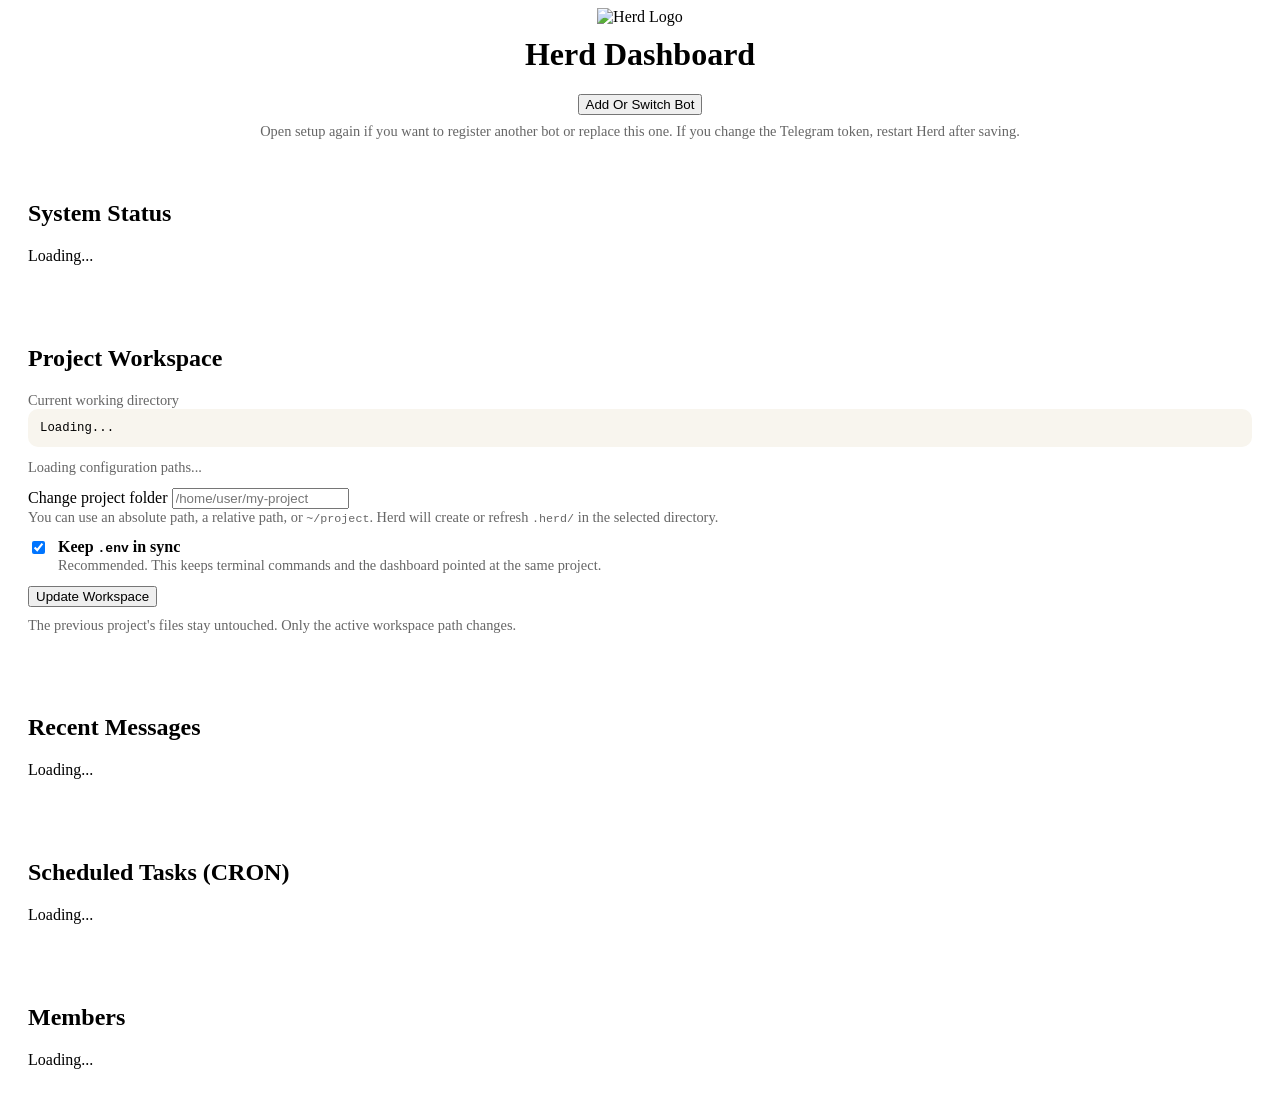
==== herd/ui/dashboard.html @ 0d178f36 "Initial commit" ====
<!DOCTYPE html>
<html lang="en">
<head>
    <meta charset="UTF-8">
    <meta name="viewport" content="width=device-width, initial-scale=1.0">
    <title>Herd Dashboard</title>
    <link rel="stylesheet" href="/herd.css">
    <style>
        .panel { background: white; padding: 20px; border-radius: var(--herd-radius); margin-bottom: 20px; border: 1px solid var(--herd-border); }
        .status-badge { display: inline-block; padding: 4px 8px; border-radius: 4px; font-size: 0.8em; font-weight: bold; }
        .status-badge.online { background: #EAF3DE; color: var(--herd-green); }
        .status-badge.offline { background: #FCEBEB; color: #A32D2D; }
        .message { margin-bottom: 10px; padding-bottom: 10px; border-bottom: 1px solid #EEE; font-size: 0.9em; }
        .message:last-child { border-bottom: none; margin-bottom: 0; padding-bottom: 0; }
        .ts { color: #888; font-size: 0.8em; }
        .sender { font-weight: bold; }
        .helper { color: #666; font-size: 0.9em; }
        .inline-note { margin-top: 10px; font-size: 0.9em; }
        .flash { margin-top: 10px; padding: 10px 12px; border-radius: 8px; font-size: 0.9em; }
        .flash.success { background: #EAF3DE; color: #47612C; border: 1px solid #CDE2B7; }
        .flash.error { background: #FCEBEB; color: #A32D2D; border: 1px solid #F1CACA; }
        .workspace-grid { display: grid; grid-template-columns: 1fr; gap: 12px; }
        .workspace-path { padding: 12px; background: #F8F5EE; border: 1px solid var(--herd-border); border-radius: 10px; word-break: break-word; font-family: monospace; font-size: 0.95em; }
        .workspace-meta { font-size: 0.9em; color: #666; }
        .top-actions { display: flex; justify-content: center; margin-top: 14px; }
        .top-actions a { text-decoration: none; }
    </style>
</head>
<body>
    <div style="text-align: center; margin-bottom: 20px;">
        <img src="/logo.png" alt="Herd Logo" class="logo">
        <h1 style="margin-top: 10px;">Herd Dashboard</h1>
        <div class="top-actions">
            <a href="/setup"><button type="button">Add Or Switch Bot</button></a>
        </div>
        <div class="helper" style="text-align:center; margin-top: 8px;">
            Open setup again if you want to register another bot or replace this one. If you change the Telegram token, restart Herd after saving.
        </div>
    </div>
    
    <div class="panel">
        <h2>System Status</h2>
        <div id="status-content">Loading...</div>
    </div>

    <div class="panel">
        <h2>Project Workspace</h2>
        <div class="workspace-grid">
            <div>
                <div class="helper">Current working directory</div>
                <div id="scope-current" class="workspace-path">Loading...</div>
            </div>
            <div class="workspace-meta" id="scope-meta">Loading configuration paths...</div>
            <div>
                <label for="scope-input">Change project folder</label>
                <input id="scope-input" type="text" placeholder="/home/user/my-project" autocomplete="off">
                <div class="helper">You can use an absolute path, a relative path, or <code>~/project</code>. Herd will create or refresh <code>.herd/</code> in the selected directory.</div>
            </div>
            <label style="display:flex; gap:10px; align-items:flex-start;">
                <input type="checkbox" id="scope-sync-env" checked style="margin-top: 3px;">
                <span>
                    <strong>Keep <code>.env</code> in sync</strong><br>
                    <span class="helper">Recommended. This keeps terminal commands and the dashboard pointed at the same project.</span>
                </span>
            </label>
            <div>
                <button id="scope-save-btn" type="button">Update Workspace</button>
                <div class="inline-note helper">The previous project's files stay untouched. Only the active workspace path changes.</div>
                <div id="scope-feedback"></div>
            </div>
        </div>
    </div>
    
    <div class="panel">
        <h2>Recent Messages</h2>
        <div id="messages-content">Loading...</div>
    </div>
    
    <div class="panel">
        <h2>Scheduled Tasks (CRON)</h2>
        <div id="cron-content">Loading...</div>
    </div>

    <div class="panel">
        <h2>Members</h2>
        <div id="members-content">Loading...</div>
    </div>

    <script>
        function escapeHtml(unsafe) {
            return (unsafe || '').toString()
                .replace(/&/g, "&amp;").replace(/</g, "&lt;").replace(/>/g, "&gt;")
                .replace(/"/g, "&quot;").replace(/'/g, "&#039;");
        }

        function formatTime(isoStr) {
            const d = new Date(isoStr);
            return `${d.getHours().toString().padStart(2, '0')}:${d.getMinutes().toString().padStart(2, '0')}:${d.getSeconds().toString().padStart(2, '0')}`;
        }

        function renderStatus(data) {
            const content = document.getElementById('status-content');
            const isOnline = data.online ? 'online' : 'offline';
            const aliasStr = data.alias ? `@${data.alias}` : 'Not configured';
            content.innerHTML = `
                <p>Status: <span class="status-badge ${isOnline}">${isOnline.toUpperCase()}</span></p>
                <p>Your Agent: <strong>${escapeHtml(aliasStr)}</strong></p>
                <p>Workspace: <code>${escapeHtml(data.scope || 'Not configured')}</code></p>
            `;
        }

        let lastKnownScope = '';

        function renderWorkspace(configState) {
            const config = configState?.config || {};
            const scope = config.scope || '';
            const configPath = configState?.config_path || 'config.json';
            const envPath = configState?.env_path || '.env';
            const input = document.getElementById('scope-input');

            document.getElementById('scope-current').textContent = scope || 'Not configured yet';
            document.getElementById('scope-meta').innerHTML = `Config source: <code>${escapeHtml(configPath)}</code> | Optional CLI sync: <code>${escapeHtml(envPath)}</code>`;

            if (scope && (!input.dataset.dirty || input.value === '' || input.value === lastKnownScope)) {
                input.value = scope;
                input.dataset.dirty = '';
            }

            lastKnownScope = scope;
        }
        
        function renderMessages(data) {
            const content = document.getElementById('messages-content');
            if (!data || data.length === 0) {
                content.innerHTML = '<p style="color:#666;font-style:italic;">No messages recorded today.</p>';
                return;
            }
            content.innerHTML = data.map(m => `
                <div class="message">
                    <span class="ts">[${formatTime(m.ts)}]</span> 
                    <span class="sender">${escapeHtml(m.from)}:</span> 
                    <span class="text">${escapeHtml(m.text)}</span>
                </div>
            `).join('');
        }

        function renderMembers(members) {
            const content = document.getElementById('members-content');
            if (!members || members.length === 0) {
                content.innerHTML = '<p style="color:#666;font-style:italic;">No members found.</p>';
                return;
            }
            content.innerHTML = `<ul>${members.map(m => `
                <li><strong>@${escapeHtml(m.alias)}</strong> (${escapeHtml(m.cargo)})</li>
            `).join('')}</ul>`;
        }

        function renderCron(tasks) {
            const content = document.getElementById('cron-content');
            if (!tasks || tasks.length === 0) {
                content.innerHTML = '<p style="color:#666;font-style:italic;">No active scheduled tasks.</p>';
                return;
            }
            content.innerHTML = `<ul>${tasks.map(t => `
                <li>
                    <strong>${escapeHtml(t.task)}</strong> 
                    <br>Schedule: <code>${escapeHtml(t.cron)}</code> 
                    | Target: @${escapeHtml(t.alias)}
                </li>
            `).join('')}</ul>`;
        }

        async function updateScope() {
            const input = document.getElementById('scope-input');
            const feedback = document.getElementById('scope-feedback');
            const button = document.getElementById('scope-save-btn');
            const scope = input.value.trim();
            const syncEnv = document.getElementById('scope-sync-env').checked;

            if (!scope) {
                feedback.innerHTML = '<div class="flash error">Enter a project directory before saving.</div>';
                return;
            }

            button.disabled = true;
            feedback.innerHTML = '<div class="flash">Updating workspace...</div>';

            try {
                const res = await fetch('/api/update-scope', {
                    method: 'POST',
                    headers: { 'Content-Type': 'application/json' },
                    body: JSON.stringify({ scope, sync_env: syncEnv })
                });
                const data = await res.json();

                if (!res.ok || !data.success) {
                    throw new Error(data.error || 'Failed to update workspace.');
                }

                input.value = data.scope;
                input.dataset.dirty = '';
                lastKnownScope = data.scope;
                feedback.innerHTML = `<div class="flash success">Workspace updated to <code>${escapeHtml(data.scope)}</code>.</div>`;
                await refreshDashboard();
            } catch (err) {
                feedback.innerHTML = `<div class="flash error">${escapeHtml(err.message || 'Failed to update workspace.')}</div>`;
            } finally {
                button.disabled = false;
            }
        }

        async function refreshDashboard() {
            try {
                const [statusRes, configRes, msgsRes, membersRes, cronRes] = await Promise.all([
                    fetch('/api/status').catch(e => null),
                    fetch('/api/current-config').catch(e => null),
                    fetch('/api/messages').catch(e => null),
                    fetch('/api/members').catch(e => null),
                    fetch('/api/cron').catch(e => null)
                ]);
                
                if (statusRes && statusRes.ok) renderStatus(await statusRes.json());
                if (configRes && configRes.ok) renderWorkspace(await configRes.json());
                if (msgsRes && msgsRes.ok) renderMessages((await msgsRes.json()).messages || []);
                if (membersRes && membersRes.ok) renderMembers((await membersRes.json()).members || []);
                if (cronRes && cronRes.ok) {
                    const data = await cronRes.json();
                    renderCron((data.tasks || []).filter(t => t.active));
                }
            } catch (err) {
                console.error("Failed to refresh dashboard:", err);
            }
        }

        document.getElementById('scope-input').addEventListener('input', (event) => {
            event.target.dataset.dirty = 'true';
        });
        document.getElementById('scope-save-btn').addEventListener('click', updateScope);
        setInterval(refreshDashboard, 5000);
        refreshDashboard();
    </script>
</body>
</html>
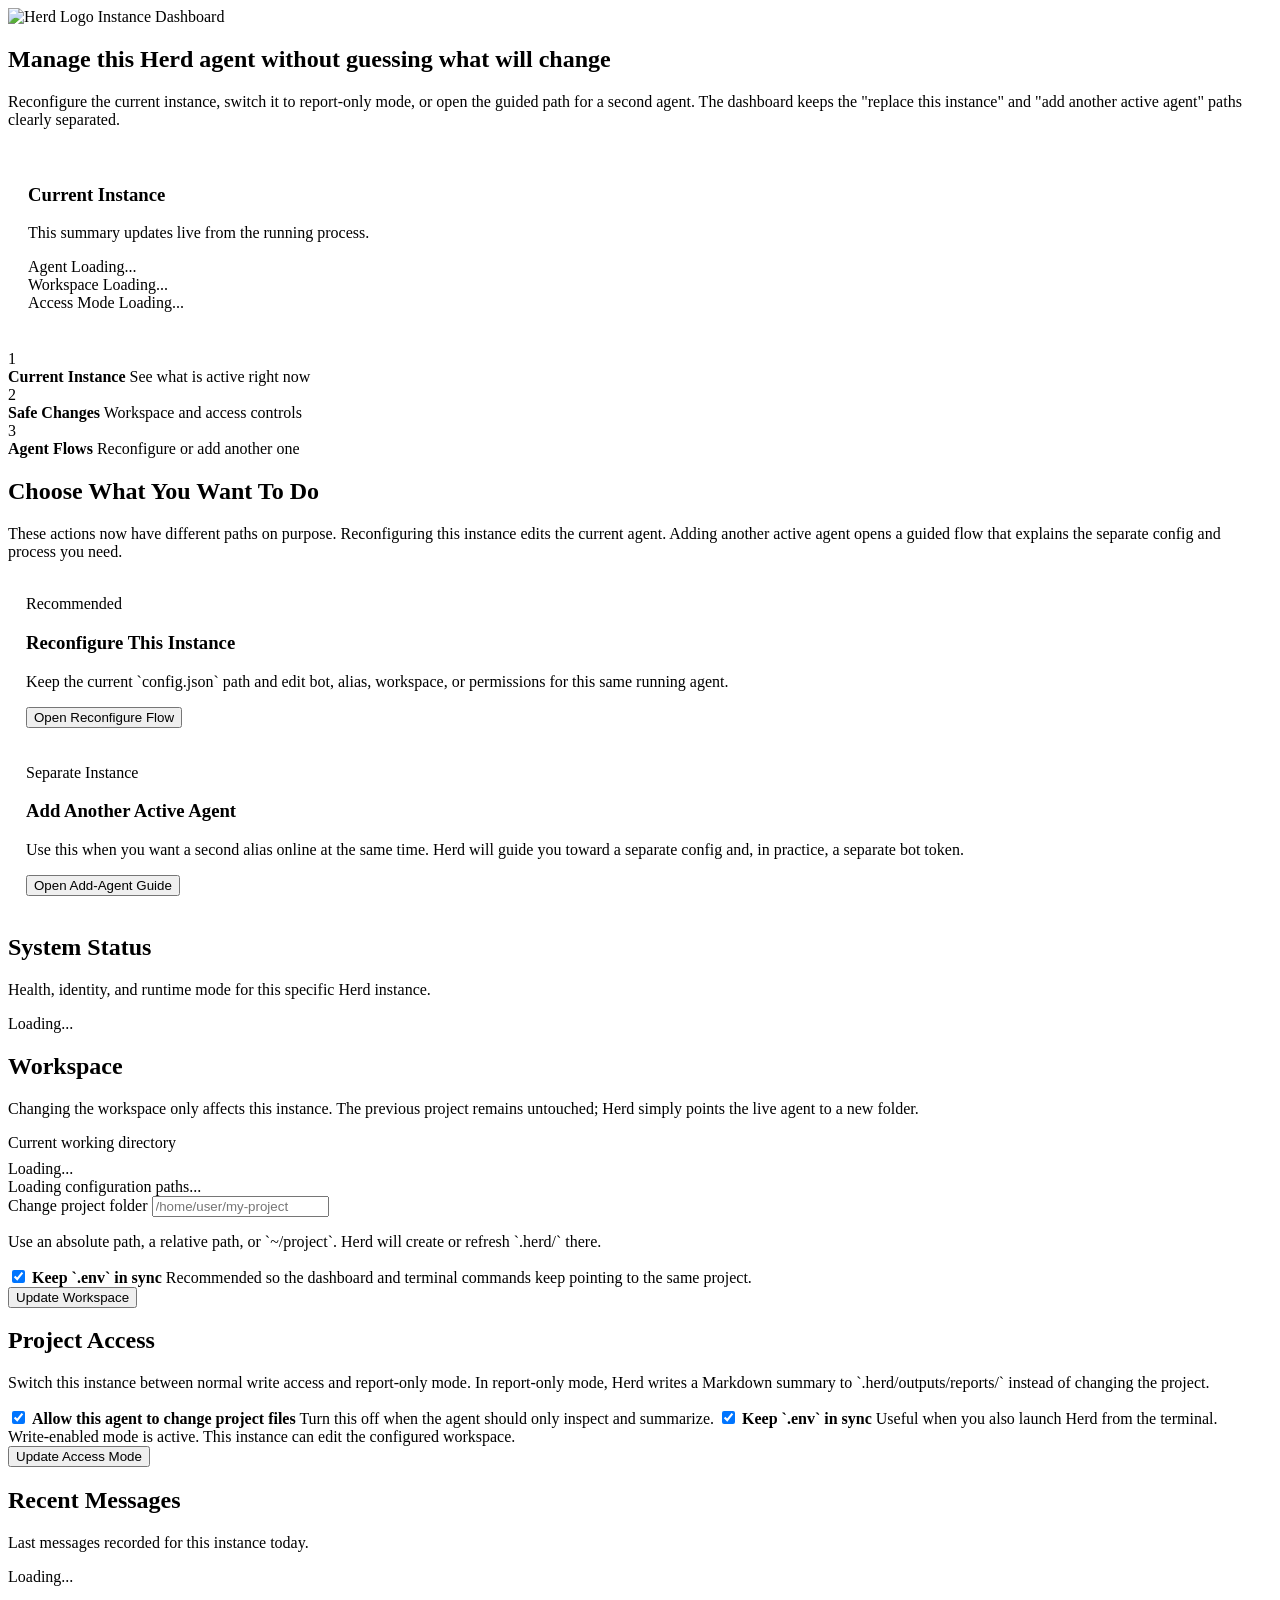
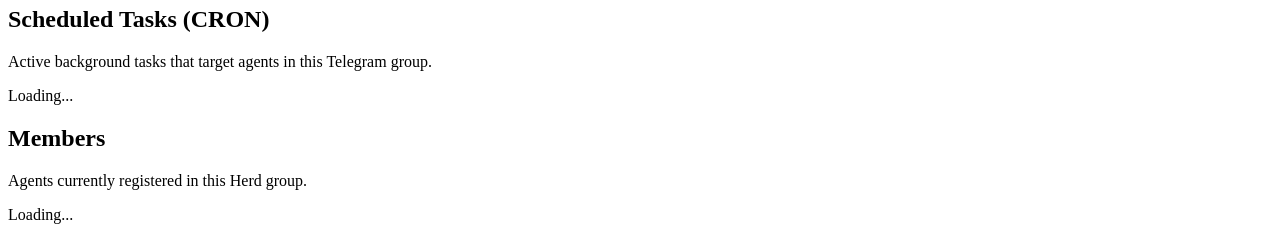
==== commit 00093c91: "Add support for project change permissions and timeout configurations - Introduced HERD_ALLOW_PROJEC" ====
--- a/herd/ui/dashboard.html
+++ b/herd/ui/dashboard.html
@@ -5,239 +5,437 @@
     <meta name="viewport" content="width=device-width, initial-scale=1.0">
     <title>Herd Dashboard</title>
     <link rel="stylesheet" href="/herd.css">
-    <style>
-        .panel { background: white; padding: 20px; border-radius: var(--herd-radius); margin-bottom: 20px; border: 1px solid var(--herd-border); }
-        .status-badge { display: inline-block; padding: 4px 8px; border-radius: 4px; font-size: 0.8em; font-weight: bold; }
-        .status-badge.online { background: #EAF3DE; color: var(--herd-green); }
-        .status-badge.offline { background: #FCEBEB; color: #A32D2D; }
-        .message { margin-bottom: 10px; padding-bottom: 10px; border-bottom: 1px solid #EEE; font-size: 0.9em; }
-        .message:last-child { border-bottom: none; margin-bottom: 0; padding-bottom: 0; }
-        .ts { color: #888; font-size: 0.8em; }
-        .sender { font-weight: bold; }
-        .helper { color: #666; font-size: 0.9em; }
-        .inline-note { margin-top: 10px; font-size: 0.9em; }
-        .flash { margin-top: 10px; padding: 10px 12px; border-radius: 8px; font-size: 0.9em; }
-        .flash.success { background: #EAF3DE; color: #47612C; border: 1px solid #CDE2B7; }
-        .flash.error { background: #FCEBEB; color: #A32D2D; border: 1px solid #F1CACA; }
-        .workspace-grid { display: grid; grid-template-columns: 1fr; gap: 12px; }
-        .workspace-path { padding: 12px; background: #F8F5EE; border: 1px solid var(--herd-border); border-radius: 10px; word-break: break-word; font-family: monospace; font-size: 0.95em; }
-        .workspace-meta { font-size: 0.9em; color: #666; }
-        .top-actions { display: flex; justify-content: center; margin-top: 14px; }
-        .top-actions a { text-decoration: none; }
-    </style>
 </head>
 <body>
-    <div style="text-align: center; margin-bottom: 20px;">
-        <img src="/logo.png" alt="Herd Logo" class="logo">
-        <h1 style="margin-top: 10px;">Herd Dashboard</h1>
-        <div class="top-actions">
-            <a href="/setup"><button type="button">Add Or Switch Bot</button></a>
-        </div>
-        <div class="helper" style="text-align:center; margin-top: 8px;">
-            Open setup again if you want to register another bot or replace this one. If you change the Telegram token, restart Herd after saving.
-        </div>
-    </div>
-    
-    <div class="panel">
-        <h2>System Status</h2>
-        <div id="status-content">Loading...</div>
-    </div>
-
-    <div class="panel">
-        <h2>Project Workspace</h2>
-        <div class="workspace-grid">
-            <div>
-                <div class="helper">Current working directory</div>
-                <div id="scope-current" class="workspace-path">Loading...</div>
-            </div>
-            <div class="workspace-meta" id="scope-meta">Loading configuration paths...</div>
-            <div>
-                <label for="scope-input">Change project folder</label>
-                <input id="scope-input" type="text" placeholder="/home/user/my-project" autocomplete="off">
-                <div class="helper">You can use an absolute path, a relative path, or <code>~/project</code>. Herd will create or refresh <code>.herd/</code> in the selected directory.</div>
-            </div>
-            <label style="display:flex; gap:10px; align-items:flex-start;">
-                <input type="checkbox" id="scope-sync-env" checked style="margin-top: 3px;">
-                <span>
-                    <strong>Keep <code>.env</code> in sync</strong><br>
-                    <span class="helper">Recommended. This keeps terminal commands and the dashboard pointed at the same project.</span>
-                </span>
-            </label>
-            <div>
-                <button id="scope-save-btn" type="button">Update Workspace</button>
-                <div class="inline-note helper">The previous project's files stay untouched. Only the active workspace path changes.</div>
-                <div id="scope-feedback"></div>
-            </div>
-        </div>
-    </div>
-    
-    <div class="panel">
-        <h2>Recent Messages</h2>
-        <div id="messages-content">Loading...</div>
-    </div>
-    
-    <div class="panel">
-        <h2>Scheduled Tasks (CRON)</h2>
-        <div id="cron-content">Loading...</div>
-    </div>
-
-    <div class="panel">
-        <h2>Members</h2>
-        <div id="members-content">Loading...</div>
+    <div class="app-shell stack">
+        <section class="hero-card">
+            <div class="hero-grid">
+                <div>
+                    <img src="/logo.png" alt="Herd Logo" class="logo">
+                    <span class="eyebrow">Instance Dashboard</span>
+                    <h1>Manage this Herd agent without guessing what will change</h1>
+                    <p class="hero-copy">
+                        Reconfigure the current instance, switch it to report-only mode, or open the guided path for a second agent.
+                        The dashboard keeps the "replace this instance" and "add another active agent" paths clearly separated.
+                    </p>
+                </div>
+                <div class="panel" style="padding: 20px;">
+                    <div class="section-head" style="margin-bottom: 12px;">
+                        <h3>Current Instance</h3>
+                        <p class="section-copy">This summary updates live from the running process.</p>
+                    </div>
+                    <div class="summary-grid">
+                        <div class="metric">
+                            <span class="metric-label">Agent</span>
+                            <span class="metric-value" id="hero-alias">Loading...</span>
+                        </div>
+                        <div class="metric">
+                            <span class="metric-label">Workspace</span>
+                            <span class="metric-value" id="hero-scope">Loading...</span>
+                        </div>
+                        <div class="metric">
+                            <span class="metric-label">Access Mode</span>
+                            <span class="metric-value" id="hero-access">Loading...</span>
+                        </div>
+                    </div>
+                </div>
+            </div>
+            <div class="progress-row" style="margin-top: 18px;">
+                <div class="progress-step active">
+                    <span class="progress-dot">1</span>
+                    <div class="progress-copy">
+                        <strong>Current Instance</strong>
+                        <span>See what is active right now</span>
+                    </div>
+                </div>
+                <div class="progress-step active">
+                    <span class="progress-dot">2</span>
+                    <div class="progress-copy">
+                        <strong>Safe Changes</strong>
+                        <span>Workspace and access controls</span>
+                    </div>
+                </div>
+                <div class="progress-step active">
+                    <span class="progress-dot">3</span>
+                    <div class="progress-copy">
+                        <strong>Agent Flows</strong>
+                        <span>Reconfigure or add another one</span>
+                    </div>
+                </div>
+            </div>
+        </section>
+
+        <section class="panel">
+            <div class="section-head">
+                <h2>Choose What You Want To Do</h2>
+                <p class="section-copy">
+                    These actions now have different paths on purpose. Reconfiguring this instance edits the current agent.
+                    Adding another active agent opens a guided flow that explains the separate config and process you need.
+                </p>
+            </div>
+            <div class="card-grid">
+                <div class="info-card" style="padding: 18px;">
+                    <div class="pill-row" style="margin-bottom: 10px;">
+                        <span class="tag recommended">Recommended</span>
+                    </div>
+                    <h3>Reconfigure This Instance</h3>
+                    <p class="helper" style="margin-top: 8px;">
+                        Keep the current `config.json` path and edit bot, alias, workspace, or permissions for this same running agent.
+                    </p>
+                    <div class="inline-actions">
+                        <a href="/setup?flow=reconfigure"><button type="button">Open Reconfigure Flow</button></a>
+                    </div>
+                </div>
+                <div class="info-card" style="padding: 18px;">
+                    <div class="pill-row" style="margin-bottom: 10px;">
+                        <span class="tag warning">Separate Instance</span>
+                    </div>
+                    <h3>Add Another Active Agent</h3>
+                    <p class="helper" style="margin-top: 8px;">
+                        Use this when you want a second alias online at the same time. Herd will guide you toward a separate config and, in practice, a separate bot token.
+                    </p>
+                    <div class="inline-actions">
+                        <a href="/setup?flow=add-agent"><button type="button" class="btn-secondary">Open Add-Agent Guide</button></a>
+                    </div>
+                </div>
+            </div>
+        </section>
+
+        <section class="panel">
+            <div class="section-head">
+                <h2>System Status</h2>
+                <p class="section-copy">Health, identity, and runtime mode for this specific Herd instance.</p>
+            </div>
+            <div id="status-content" class="summary-grid">
+                <div class="metric"><span class="metric-label">Loading</span><span class="metric-value">...</span></div>
+            </div>
+        </section>
+
+        <section class="panel">
+            <div class="section-head">
+                <h2>Workspace</h2>
+                <p class="section-copy">
+                    Changing the workspace only affects this instance. The previous project remains untouched; Herd simply points the live agent to a new folder.
+                </p>
+            </div>
+            <div class="split-grid">
+                <div class="stack">
+                    <div>
+                        <div class="helper" style="margin-bottom: 8px;">Current working directory</div>
+                        <div id="scope-current" class="workspace-path">Loading...</div>
+                    </div>
+                    <div class="helper" id="scope-meta">Loading configuration paths...</div>
+                </div>
+                <div class="stack">
+                    <div class="field-stack">
+                        <label for="scope-input">Change project folder</label>
+                        <input id="scope-input" type="text" placeholder="/home/user/my-project" autocomplete="off">
+                        <p class="help-text">Use an absolute path, a relative path, or `~/project`. Herd will create or refresh `.herd/` there.</p>
+                    </div>
+                    <label class="choice-row">
+                        <input type="checkbox" id="scope-sync-env" checked style="margin-top: 3px;">
+                        <span class="choice-copy">
+                            <strong>Keep `.env` in sync</strong>
+                            <span>Recommended so the dashboard and terminal commands keep pointing to the same project.</span>
+                        </span>
+                    </label>
+                    <div class="footer-actions">
+                        <button id="scope-save-btn" type="button">Update Workspace</button>
+                    </div>
+                    <div id="scope-feedback"></div>
+                </div>
+            </div>
+        </section>
+
+        <section class="panel">
+            <div class="section-head">
+                <h2>Project Access</h2>
+                <p class="section-copy">
+                    Switch this instance between normal write access and report-only mode. In report-only mode, Herd writes a Markdown summary to `.herd/outputs/reports/` instead of changing the project.
+                </p>
+            </div>
+            <div class="split-grid">
+                <div class="stack">
+                    <label class="choice-row">
+                        <input type="checkbox" id="allow-project-changes-toggle" checked style="margin-top: 3px;">
+                        <span class="choice-copy">
+                            <strong>Allow this agent to change project files</strong>
+                            <span>Turn this off when the agent should only inspect and summarize.</span>
+                        </span>
+                    </label>
+                    <label class="choice-row">
+                        <input type="checkbox" id="access-sync-env" checked style="margin-top: 3px;">
+                        <span class="choice-copy">
+                            <strong>Keep `.env` in sync</strong>
+                            <span>Useful when you also launch Herd from the terminal.</span>
+                        </span>
+                    </label>
+                </div>
+                <div class="stack">
+                    <div class="notice info" id="access-note">
+                        Write-enabled mode is active. This instance can edit the configured workspace.
+                    </div>
+                    <div class="footer-actions">
+                        <button id="access-save-btn" type="button">Update Access Mode</button>
+                    </div>
+                    <div id="access-feedback"></div>
+                </div>
+            </div>
+        </section>
+
+        <section class="panel">
+            <div class="section-head">
+                <h2>Recent Messages</h2>
+                <p class="section-copy">Last messages recorded for this instance today.</p>
+            </div>
+            <div id="messages-content">Loading...</div>
+        </section>
+
+        <section class="panel">
+            <div class="section-head">
+                <h2>Scheduled Tasks (CRON)</h2>
+                <p class="section-copy">Active background tasks that target agents in this Telegram group.</p>
+            </div>
+            <div id="cron-content">Loading...</div>
+        </section>
+
+        <section class="panel">
+            <div class="section-head">
+                <h2>Members</h2>
+                <p class="section-copy">Agents currently registered in this Herd group.</p>
+            </div>
+            <div id="members-content">Loading...</div>
+        </section>
     </div>
 
     <script>
         function escapeHtml(unsafe) {
             return (unsafe || '').toString()
-                .replace(/&/g, "&amp;").replace(/</g, "&lt;").replace(/>/g, "&gt;")
-                .replace(/"/g, "&quot;").replace(/'/g, "&#039;");
+                .replace(/&/g, "&amp;")
+                .replace(/</g, "&lt;")
+                .replace(/>/g, "&gt;")
+                .replace(/"/g, "&quot;")
+                .replace(/'/g, "&#039;");
         }
 
         function formatTime(isoStr) {
-            const d = new Date(isoStr);
-            return `${d.getHours().toString().padStart(2, '0')}:${d.getMinutes().toString().padStart(2, '0')}:${d.getSeconds().toString().padStart(2, '0')}`;
+            const d = new Date(isoStr)
+            return `${d.getHours().toString().padStart(2, '0')}:${d.getMinutes().toString().padStart(2, '0')}:${d.getSeconds().toString().padStart(2, '0')}`
+        }
+
+        function accessModeLabel(data) {
+            return data?.access_mode === 'report-only' ? 'Report-only' : 'Write enabled'
         }
 
         function renderStatus(data) {
-            const content = document.getElementById('status-content');
-            const isOnline = data.online ? 'online' : 'offline';
-            const aliasStr = data.alias ? `@${data.alias}` : 'Not configured';
-            content.innerHTML = `
-                <p>Status: <span class="status-badge ${isOnline}">${isOnline.toUpperCase()}</span></p>
-                <p>Your Agent: <strong>${escapeHtml(aliasStr)}</strong></p>
-                <p>Workspace: <code>${escapeHtml(data.scope || 'Not configured')}</code></p>
-            `;
-        }
-
-        let lastKnownScope = '';
+            const aliasStr = data.alias ? `@${data.alias}` : 'Not configured'
+            const isOnline = data.online ? 'Online' : 'Offline'
+            const accessMode = accessModeLabel(data)
+
+            document.getElementById('hero-alias').textContent = aliasStr
+            document.getElementById('hero-scope').textContent = data.scope || 'Not configured'
+            document.getElementById('hero-access').textContent = accessMode
+
+            document.getElementById('status-content').innerHTML = `
+                <div class="metric">
+                    <span class="metric-label">Status</span>
+                    <span class="metric-value">${escapeHtml(isOnline)}</span>
+                </div>
+                <div class="metric">
+                    <span class="metric-label">Agent</span>
+                    <span class="metric-value">${escapeHtml(aliasStr)}</span>
+                </div>
+                <div class="metric">
+                    <span class="metric-label">Workspace</span>
+                    <span class="metric-value">${escapeHtml(data.scope || 'Not configured')}</span>
+                </div>
+                <div class="metric">
+                    <span class="metric-label">Access Mode</span>
+                    <span class="metric-value">${escapeHtml(accessMode)}</span>
+                </div>
+            `
+        }
+
+        let lastKnownScope = ''
 
         function renderWorkspace(configState) {
-            const config = configState?.config || {};
-            const scope = config.scope || '';
-            const configPath = configState?.config_path || 'config.json';
-            const envPath = configState?.env_path || '.env';
-            const input = document.getElementById('scope-input');
-
-            document.getElementById('scope-current').textContent = scope || 'Not configured yet';
-            document.getElementById('scope-meta').innerHTML = `Config source: <code>${escapeHtml(configPath)}</code> | Optional CLI sync: <code>${escapeHtml(envPath)}</code>`;
+            const config = configState?.config || {}
+            const scope = config.scope || ''
+            const configPath = configState?.config_path || 'config.json'
+            const envPath = configState?.env_path || '.env'
+            const input = document.getElementById('scope-input')
+
+            document.getElementById('scope-current').textContent = scope || 'Not configured yet'
+            document.getElementById('scope-meta').innerHTML = `Config source: <code>${escapeHtml(configPath)}</code> | Optional CLI sync: <code>${escapeHtml(envPath)}</code>`
 
             if (scope && (!input.dataset.dirty || input.value === '' || input.value === lastKnownScope)) {
-                input.value = scope;
-                input.dataset.dirty = '';
-            }
-
-            lastKnownScope = scope;
-        }
-        
+                input.value = scope
+                input.dataset.dirty = ''
+            }
+
+            document.getElementById('allow-project-changes-toggle').checked = config.allow_project_changes !== false
+            document.getElementById('access-note').className = config.allow_project_changes === false ? 'notice warn' : 'notice success'
+            document.getElementById('access-note').innerHTML = config.allow_project_changes === false
+                ? 'Report-only mode is active. This instance will save Markdown summaries instead of changing the project.'
+                : 'Write-enabled mode is active. This instance can edit the configured workspace.'
+
+            lastKnownScope = scope
+        }
+
         function renderMessages(data) {
-            const content = document.getElementById('messages-content');
+            const content = document.getElementById('messages-content')
             if (!data || data.length === 0) {
-                content.innerHTML = '<p style="color:#666;font-style:italic;">No messages recorded today.</p>';
-                return;
-            }
+                content.innerHTML = '<p class="helper">No messages recorded today.</p>'
+                return
+            }
+
             content.innerHTML = data.map(m => `
                 <div class="message">
-                    <span class="ts">[${formatTime(m.ts)}]</span> 
-                    <span class="sender">${escapeHtml(m.from)}:</span> 
-                    <span class="text">${escapeHtml(m.text)}</span>
-                </div>
-            `).join('');
+                    <span class="ts">[${formatTime(m.ts)}]</span>
+                    <span class="sender">${escapeHtml(m.from)}:</span>
+                    <span>${escapeHtml(m.text)}</span>
+                </div>
+            `).join('')
         }
 
         function renderMembers(members) {
-            const content = document.getElementById('members-content');
+            const content = document.getElementById('members-content')
             if (!members || members.length === 0) {
-                content.innerHTML = '<p style="color:#666;font-style:italic;">No members found.</p>';
-                return;
-            }
-            content.innerHTML = `<ul>${members.map(m => `
-                <li><strong>@${escapeHtml(m.alias)}</strong> (${escapeHtml(m.cargo)})</li>
-            `).join('')}</ul>`;
+                content.innerHTML = '<p class="helper">No members found.</p>'
+                return
+            }
+
+            content.innerHTML = `
+                <div class="summary-grid">
+                    ${members.map(m => `
+                        <div class="metric">
+                            <span class="metric-label">${escapeHtml(m.cargo)}</span>
+                            <span class="metric-value">@${escapeHtml(m.alias)}</span>
+                        </div>
+                    `).join('')}
+                </div>
+            `
         }
 
         function renderCron(tasks) {
-            const content = document.getElementById('cron-content');
+            const content = document.getElementById('cron-content')
             if (!tasks || tasks.length === 0) {
-                content.innerHTML = '<p style="color:#666;font-style:italic;">No active scheduled tasks.</p>';
-                return;
-            }
-            content.innerHTML = `<ul>${tasks.map(t => `
-                <li>
-                    <strong>${escapeHtml(t.task)}</strong> 
-                    <br>Schedule: <code>${escapeHtml(t.cron)}</code> 
-                    | Target: @${escapeHtml(t.alias)}
-                </li>
-            `).join('')}</ul>`;
+                content.innerHTML = '<p class="helper">No active scheduled tasks.</p>'
+                return
+            }
+
+            content.innerHTML = `
+                <div class="stack">
+                    ${tasks.map(t => `
+                        <div class="metric">
+                            <span class="metric-label">@${escapeHtml(t.alias)} | ${escapeHtml(t.cron)}</span>
+                            <span class="metric-value">${escapeHtml(t.task)}</span>
+                        </div>
+                    `).join('')}
+                </div>
+            `
         }
 
         async function updateScope() {
-            const input = document.getElementById('scope-input');
-            const feedback = document.getElementById('scope-feedback');
-            const button = document.getElementById('scope-save-btn');
-            const scope = input.value.trim();
-            const syncEnv = document.getElementById('scope-sync-env').checked;
+            const input = document.getElementById('scope-input')
+            const feedback = document.getElementById('scope-feedback')
+            const button = document.getElementById('scope-save-btn')
+            const scope = input.value.trim()
+            const syncEnv = document.getElementById('scope-sync-env').checked
 
             if (!scope) {
-                feedback.innerHTML = '<div class="flash error">Enter a project directory before saving.</div>';
-                return;
-            }
-
-            button.disabled = true;
-            feedback.innerHTML = '<div class="flash">Updating workspace...</div>';
+                feedback.innerHTML = '<div class="flash error">Enter a project directory before saving.</div>'
+                return
+            }
+
+            button.disabled = true
+            feedback.innerHTML = '<div class="flash">Updating workspace...</div>'
 
             try {
                 const res = await fetch('/api/update-scope', {
                     method: 'POST',
                     headers: { 'Content-Type': 'application/json' },
                     body: JSON.stringify({ scope, sync_env: syncEnv })
-                });
-                const data = await res.json();
+                })
+                const data = await res.json()
 
                 if (!res.ok || !data.success) {
-                    throw new Error(data.error || 'Failed to update workspace.');
+                    throw new Error(data.error || 'Failed to update workspace.')
                 }
 
-                input.value = data.scope;
-                input.dataset.dirty = '';
-                lastKnownScope = data.scope;
-                feedback.innerHTML = `<div class="flash success">Workspace updated to <code>${escapeHtml(data.scope)}</code>.</div>`;
-                await refreshDashboard();
+                input.value = data.scope
+                input.dataset.dirty = ''
+                lastKnownScope = data.scope
+                feedback.innerHTML = `<div class="flash success">Workspace updated to <code>${escapeHtml(data.scope)}</code>.</div>`
+                await refreshDashboard()
             } catch (err) {
-                feedback.innerHTML = `<div class="flash error">${escapeHtml(err.message || 'Failed to update workspace.')}</div>`;
+                feedback.innerHTML = `<div class="flash error">${escapeHtml(err.message || 'Failed to update workspace.')}</div>`
             } finally {
-                button.disabled = false;
+                button.disabled = false
+            }
+        }
+
+        async function updateAccessMode() {
+            const feedback = document.getElementById('access-feedback')
+            const button = document.getElementById('access-save-btn')
+            const allowProjectChanges = document.getElementById('allow-project-changes-toggle').checked
+            const syncEnv = document.getElementById('access-sync-env').checked
+
+            button.disabled = true
+            feedback.innerHTML = '<div class="flash">Updating access mode...</div>'
+
+            try {
+                const res = await fetch('/api/update-access-mode', {
+                    method: 'POST',
+                    headers: { 'Content-Type': 'application/json' },
+                    body: JSON.stringify({ allow_project_changes: allowProjectChanges, sync_env: syncEnv })
+                })
+                const data = await res.json()
+
+                if (!res.ok || !data.success) {
+                    throw new Error(data.error || 'Failed to update access mode.')
+                }
+
+                const modeLabel = data.allow_project_changes ? 'write enabled' : 'report-only'
+                feedback.innerHTML = `<div class="flash success">Access mode updated: <strong>${escapeHtml(modeLabel)}</strong>.</div>`
+                await refreshDashboard()
+            } catch (err) {
+                feedback.innerHTML = `<div class="flash error">${escapeHtml(err.message || 'Failed to update access mode.')}</div>`
+            } finally {
+                button.disabled = false
             }
         }
 
         async function refreshDashboard() {
             try {
                 const [statusRes, configRes, msgsRes, membersRes, cronRes] = await Promise.all([
-                    fetch('/api/status').catch(e => null),
-                    fetch('/api/current-config').catch(e => null),
-                    fetch('/api/messages').catch(e => null),
-                    fetch('/api/members').catch(e => null),
-                    fetch('/api/cron').catch(e => null)
-                ]);
-                
-                if (statusRes && statusRes.ok) renderStatus(await statusRes.json());
-                if (configRes && configRes.ok) renderWorkspace(await configRes.json());
-                if (msgsRes && msgsRes.ok) renderMessages((await msgsRes.json()).messages || []);
-                if (membersRes && membersRes.ok) renderMembers((await membersRes.json()).members || []);
+                    fetch('/api/status').catch(() => null),
+                    fetch('/api/current-config').catch(() => null),
+                    fetch('/api/messages').catch(() => null),
+                    fetch('/api/members').catch(() => null),
+                    fetch('/api/cron').catch(() => null)
+                ])
+
+                if (statusRes && statusRes.ok) renderStatus(await statusRes.json())
+                if (configRes && configRes.ok) renderWorkspace(await configRes.json())
+                if (msgsRes && msgsRes.ok) renderMessages((await msgsRes.json()).messages || [])
+                if (membersRes && membersRes.ok) renderMembers((await membersRes.json()).members || [])
                 if (cronRes && cronRes.ok) {
-                    const data = await cronRes.json();
-                    renderCron((data.tasks || []).filter(t => t.active));
+                    const data = await cronRes.json()
+                    renderCron((data.tasks || []).filter(t => t.active))
                 }
             } catch (err) {
-                console.error("Failed to refresh dashboard:", err);
-            }
-        }
-
-        document.getElementById('scope-input').addEventListener('input', (event) => {
-            event.target.dataset.dirty = 'true';
-        });
-        document.getElementById('scope-save-btn').addEventListener('click', updateScope);
-        setInterval(refreshDashboard, 5000);
-        refreshDashboard();
+                console.error('Failed to refresh dashboard:', err)
+            }
+        }
+
+        document.getElementById('scope-input').addEventListener('input', event => {
+            event.target.dataset.dirty = 'true'
+        })
+        document.getElementById('scope-save-btn').addEventListener('click', updateScope)
+        document.getElementById('access-save-btn').addEventListener('click', updateAccessMode)
+        setInterval(refreshDashboard, 5000)
+        refreshDashboard()
     </script>
 </body>
 </html>
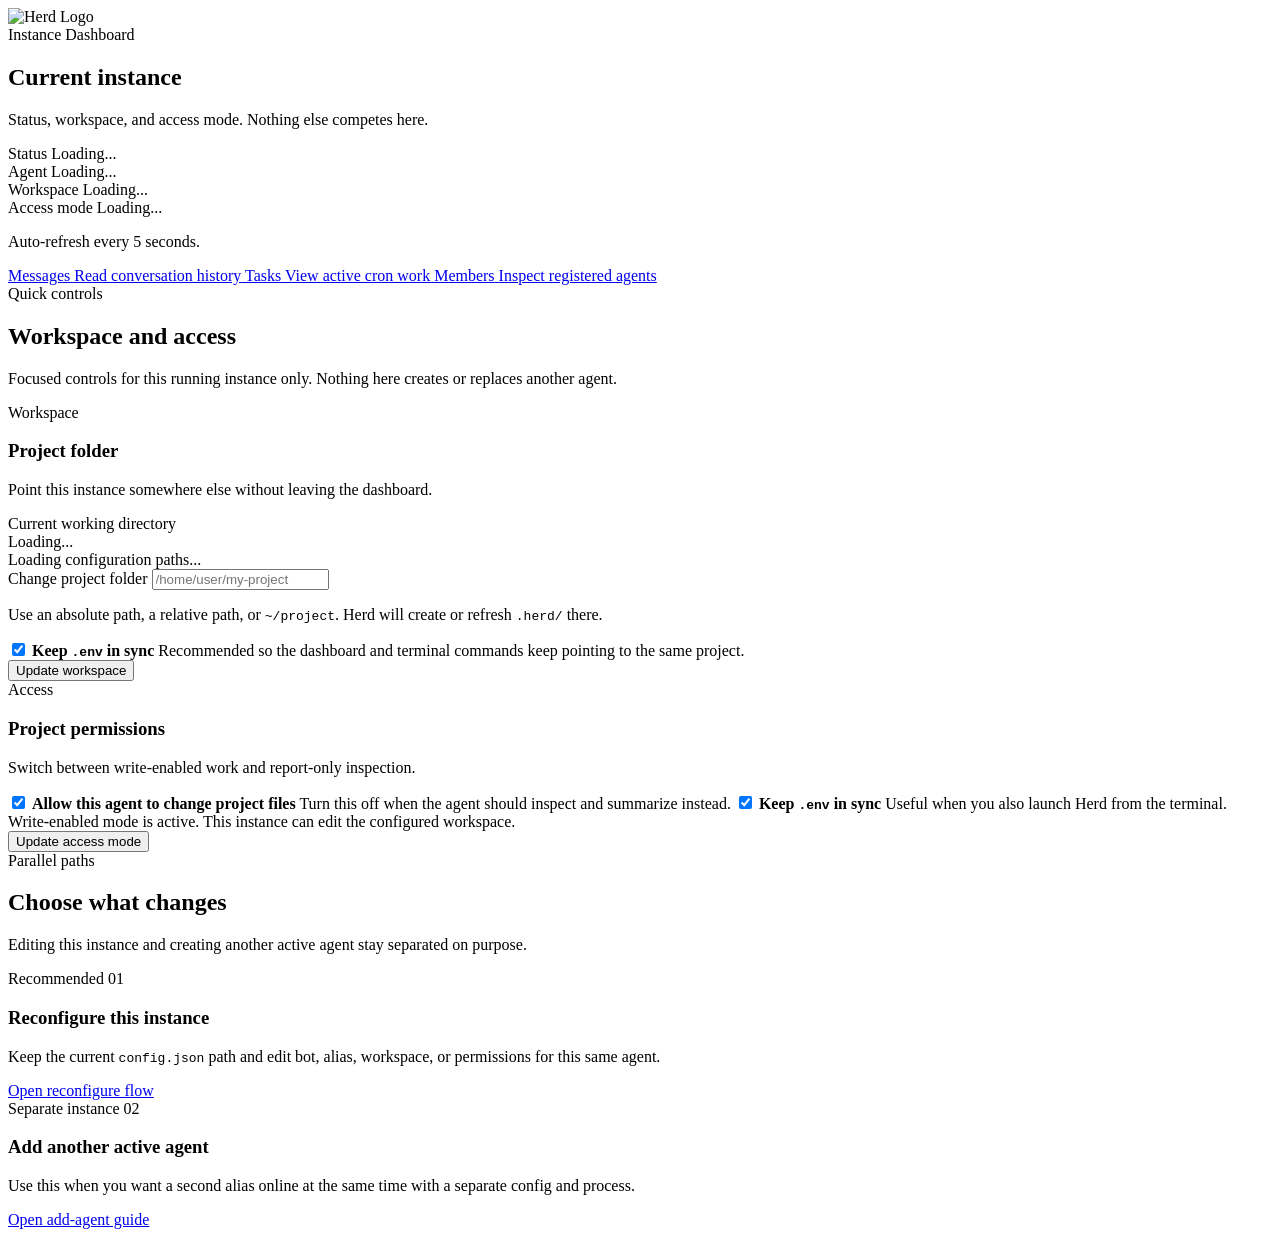
==== commit 991ca6ce: "Refactor setup UI for improved clarity and user experience - Updated the main setup page to simplify" ====
--- a/herd/ui/dashboard.html
+++ b/herd/ui/dashboard.html
@@ -6,209 +6,178 @@
     <title>Herd Dashboard</title>
     <link rel="stylesheet" href="/herd.css">
 </head>
-<body>
-    <div class="app-shell stack">
-        <section class="hero-card">
-            <div class="hero-grid">
-                <div>
-                    <img src="/logo.png" alt="Herd Logo" class="logo">
-                    <span class="eyebrow">Instance Dashboard</span>
-                    <h1>Manage this Herd agent without guessing what will change</h1>
-                    <p class="hero-copy">
-                        Reconfigure the current instance, switch it to report-only mode, or open the guided path for a second agent.
-                        The dashboard keeps the "replace this instance" and "add another active agent" paths clearly separated.
-                    </p>
-                </div>
-                <div class="panel" style="padding: 20px;">
-                    <div class="section-head" style="margin-bottom: 12px;">
-                        <h3>Current Instance</h3>
-                        <p class="section-copy">This summary updates live from the running process.</p>
-                    </div>
-                    <div class="summary-grid">
-                        <div class="metric">
+<body class="dashboard-page">
+    <div class="app-shell stack dashboard-shell">
+        <section class="hero-card dashboard-hero">
+            <div class="dashboard-hero-grid">
+                <div class="dashboard-intro">
+                    <div class="dashboard-brand-row">
+                        <img src="/logo.png" alt="Herd Logo" class="logo dashboard-logo">
+                        <div class="dashboard-brand-copy">
+                            <span class="eyebrow">Instance Dashboard</span>
+                            <h1>Current instance</h1>
+                        </div>
+                    </div>
+                    <p class="hero-copy">Status, workspace, and access mode. Nothing else competes here.</p>
+                </div>
+                <div class="panel dashboard-summary-panel">
+                    <div class="dashboard-summary-lead">
+                        <div class="dashboard-status-block">
+                            <span class="metric-label">Status</span>
+                            <span class="metric-value" id="hero-status">Loading...</span>
+                        </div>
+                        <div class="dashboard-status-block">
                             <span class="metric-label">Agent</span>
                             <span class="metric-value" id="hero-alias">Loading...</span>
                         </div>
+                    </div>
+                    <div class="summary-grid dashboard-summary-secondary">
                         <div class="metric">
                             <span class="metric-label">Workspace</span>
                             <span class="metric-value" id="hero-scope">Loading...</span>
                         </div>
                         <div class="metric">
-                            <span class="metric-label">Access Mode</span>
+                            <span class="metric-label">Access mode</span>
                             <span class="metric-value" id="hero-access">Loading...</span>
                         </div>
                     </div>
+                    <p class="dashboard-summary-note">Auto-refresh every 5 seconds.</p>
                 </div>
             </div>
-            <div class="progress-row" style="margin-top: 18px;">
-                <div class="progress-step active">
-                    <span class="progress-dot">1</span>
-                    <div class="progress-copy">
-                        <strong>Current Instance</strong>
-                        <span>See what is active right now</span>
-                    </div>
-                </div>
-                <div class="progress-step active">
-                    <span class="progress-dot">2</span>
-                    <div class="progress-copy">
-                        <strong>Safe Changes</strong>
-                        <span>Workspace and access controls</span>
-                    </div>
-                </div>
-                <div class="progress-step active">
-                    <span class="progress-dot">3</span>
-                    <div class="progress-copy">
-                        <strong>Agent Flows</strong>
-                        <span>Reconfigure or add another one</span>
-                    </div>
-                </div>
+            <div class="dashboard-top-links">
+                <a class="dashboard-top-link" href="/dashboard/messages">
+                    <span class="dashboard-top-link-label">Messages</span>
+                    <span class="dashboard-top-link-copy">Read conversation history</span>
+                </a>
+                <a class="dashboard-top-link" href="/dashboard/tasks">
+                    <span class="dashboard-top-link-label">Tasks</span>
+                    <span class="dashboard-top-link-copy">View active cron work</span>
+                </a>
+                <a class="dashboard-top-link" href="/dashboard/members">
+                    <span class="dashboard-top-link-label">Members</span>
+                    <span class="dashboard-top-link-copy">Inspect registered agents</span>
+                </a>
             </div>
         </section>
 
-        <section class="panel">
-            <div class="section-head">
-                <h2>Choose What You Want To Do</h2>
-                <p class="section-copy">
-                    These actions now have different paths on purpose. Reconfiguring this instance edits the current agent.
-                    Adding another active agent opens a guided flow that explains the separate config and process you need.
-                </p>
-            </div>
-            <div class="card-grid">
-                <div class="info-card" style="padding: 18px;">
-                    <div class="pill-row" style="margin-bottom: 10px;">
-                        <span class="tag recommended">Recommended</span>
-                    </div>
-                    <h3>Reconfigure This Instance</h3>
-                    <p class="helper" style="margin-top: 8px;">
-                        Keep the current `config.json` path and edit bot, alias, workspace, or permissions for this same running agent.
-                    </p>
-                    <div class="inline-actions">
-                        <a href="/setup?flow=reconfigure"><button type="button">Open Reconfigure Flow</button></a>
-                    </div>
-                </div>
-                <div class="info-card" style="padding: 18px;">
-                    <div class="pill-row" style="margin-bottom: 10px;">
-                        <span class="tag warning">Separate Instance</span>
-                    </div>
-                    <h3>Add Another Active Agent</h3>
-                    <p class="helper" style="margin-top: 8px;">
-                        Use this when you want a second alias online at the same time. Herd will guide you toward a separate config and, in practice, a separate bot token.
-                    </p>
-                    <div class="inline-actions">
-                        <a href="/setup?flow=add-agent"><button type="button" class="btn-secondary">Open Add-Agent Guide</button></a>
-                    </div>
-                </div>
-            </div>
-        </section>
-
-        <section class="panel">
-            <div class="section-head">
-                <h2>System Status</h2>
-                <p class="section-copy">Health, identity, and runtime mode for this specific Herd instance.</p>
-            </div>
-            <div id="status-content" class="summary-grid">
-                <div class="metric"><span class="metric-label">Loading</span><span class="metric-value">...</span></div>
-            </div>
-        </section>
-
-        <section class="panel">
-            <div class="section-head">
-                <h2>Workspace</h2>
-                <p class="section-copy">
-                    Changing the workspace only affects this instance. The previous project remains untouched; Herd simply points the live agent to a new folder.
-                </p>
-            </div>
-            <div class="split-grid">
-                <div class="stack">
+        <div class="dashboard-management-grid">
+            <section class="panel dashboard-panel" id="dashboard-controls">
+                <div class="section-head dashboard-section-head">
                     <div>
-                        <div class="helper" style="margin-bottom: 8px;">Current working directory</div>
-                        <div id="scope-current" class="workspace-path">Loading...</div>
-                    </div>
-                    <div class="helper" id="scope-meta">Loading configuration paths...</div>
-                </div>
-                <div class="stack">
-                    <div class="field-stack">
-                        <label for="scope-input">Change project folder</label>
-                        <input id="scope-input" type="text" placeholder="/home/user/my-project" autocomplete="off">
-                        <p class="help-text">Use an absolute path, a relative path, or `~/project`. Herd will create or refresh `.herd/` there.</p>
-                    </div>
-                    <label class="choice-row">
-                        <input type="checkbox" id="scope-sync-env" checked style="margin-top: 3px;">
-                        <span class="choice-copy">
-                            <strong>Keep `.env` in sync</strong>
-                            <span>Recommended so the dashboard and terminal commands keep pointing to the same project.</span>
-                        </span>
-                    </label>
-                    <div class="footer-actions">
-                        <button id="scope-save-btn" type="button">Update Workspace</button>
-                    </div>
-                    <div id="scope-feedback"></div>
-                </div>
-            </div>
-        </section>
-
-        <section class="panel">
-            <div class="section-head">
-                <h2>Project Access</h2>
-                <p class="section-copy">
-                    Switch this instance between normal write access and report-only mode. In report-only mode, Herd writes a Markdown summary to `.herd/outputs/reports/` instead of changing the project.
-                </p>
-            </div>
-            <div class="split-grid">
-                <div class="stack">
-                    <label class="choice-row">
-                        <input type="checkbox" id="allow-project-changes-toggle" checked style="margin-top: 3px;">
-                        <span class="choice-copy">
-                            <strong>Allow this agent to change project files</strong>
-                            <span>Turn this off when the agent should only inspect and summarize.</span>
-                        </span>
-                    </label>
-                    <label class="choice-row">
-                        <input type="checkbox" id="access-sync-env" checked style="margin-top: 3px;">
-                        <span class="choice-copy">
-                            <strong>Keep `.env` in sync</strong>
-                            <span>Useful when you also launch Herd from the terminal.</span>
-                        </span>
-                    </label>
-                </div>
-                <div class="stack">
-                    <div class="notice info" id="access-note">
-                        Write-enabled mode is active. This instance can edit the configured workspace.
-                    </div>
-                    <div class="footer-actions">
-                        <button id="access-save-btn" type="button">Update Access Mode</button>
-                    </div>
-                    <div id="access-feedback"></div>
-                </div>
-            </div>
-        </section>
-
-        <section class="panel">
-            <div class="section-head">
-                <h2>Recent Messages</h2>
-                <p class="section-copy">Last messages recorded for this instance today.</p>
-            </div>
-            <div id="messages-content">Loading...</div>
-        </section>
-
-        <section class="panel">
-            <div class="section-head">
-                <h2>Scheduled Tasks (CRON)</h2>
-                <p class="section-copy">Active background tasks that target agents in this Telegram group.</p>
-            </div>
-            <div id="cron-content">Loading...</div>
-        </section>
-
-        <section class="panel">
-            <div class="section-head">
-                <h2>Members</h2>
-                <p class="section-copy">Agents currently registered in this Herd group.</p>
-            </div>
-            <div id="members-content">Loading...</div>
-        </section>
+                        <span class="section-kicker">Quick controls</span>
+                        <h2>Workspace and access</h2>
+                    </div>
+                    <p class="section-copy">Focused controls for this running instance only. Nothing here creates or replaces another agent.</p>
+                </div>
+                <div class="control-grid dashboard-control-grid">
+                    <div class="info-card dashboard-control-card">
+                        <div class="section-head dashboard-section-head-tight">
+                            <div>
+                                <span class="section-kicker">Workspace</span>
+                                <h3>Project folder</h3>
+                            </div>
+                            <p class="section-copy">Point this instance somewhere else without leaving the dashboard.</p>
+                        </div>
+                        <div class="compact-stack">
+                            <div>
+                                <div class="helper dashboard-mini-label">Current working directory</div>
+                                <div id="scope-current" class="workspace-path">Loading...</div>
+                            </div>
+                            <div class="helper" id="scope-meta">Loading configuration paths...</div>
+                            <div class="field-stack">
+                                <label for="scope-input">Change project folder</label>
+                                <input id="scope-input" type="text" placeholder="/home/user/my-project" autocomplete="off">
+                                <p class="help-text">Use an absolute path, a relative path, or <code>~/project</code>. Herd will create or refresh <code>.herd/</code> there.</p>
+                            </div>
+                            <label class="choice-row">
+                                <input type="checkbox" id="scope-sync-env" checked>
+                                <span class="choice-copy">
+                                    <strong>Keep <code>.env</code> in sync</strong>
+                                    <span>Recommended so the dashboard and terminal commands keep pointing to the same project.</span>
+                                </span>
+                            </label>
+                            <div class="footer-actions">
+                                <button id="scope-save-btn" type="button">Update workspace</button>
+                            </div>
+                            <div id="scope-feedback"></div>
+                        </div>
+                    </div>
+
+                    <div class="info-card dashboard-control-card">
+                        <div class="section-head dashboard-section-head-tight">
+                            <div>
+                                <span class="section-kicker">Access</span>
+                                <h3>Project permissions</h3>
+                            </div>
+                            <p class="section-copy">Switch between write-enabled work and report-only inspection.</p>
+                        </div>
+                        <div class="compact-stack">
+                            <label class="choice-row">
+                                <input type="checkbox" id="allow-project-changes-toggle" checked>
+                                <span class="choice-copy">
+                                    <strong>Allow this agent to change project files</strong>
+                                    <span>Turn this off when the agent should inspect and summarize instead.</span>
+                                </span>
+                            </label>
+                            <label class="choice-row">
+                                <input type="checkbox" id="access-sync-env" checked>
+                                <span class="choice-copy">
+                                    <strong>Keep <code>.env</code> in sync</strong>
+                                    <span>Useful when you also launch Herd from the terminal.</span>
+                                </span>
+                            </label>
+                            <div class="notice info" id="access-note">
+                                Write-enabled mode is active. This instance can edit the configured workspace.
+                            </div>
+                            <div class="footer-actions">
+                                <button id="access-save-btn" type="button">Update access mode</button>
+                            </div>
+                            <div id="access-feedback"></div>
+                        </div>
+                    </div>
+                </div>
+            </section>
+
+            <section class="panel dashboard-panel dashboard-actions-panel" id="dashboard-actions">
+                <div class="section-head dashboard-section-head dashboard-section-head-stack">
+                    <div>
+                        <span class="section-kicker">Parallel paths</span>
+                        <h2>Choose what changes</h2>
+                    </div>
+                    <p class="section-copy">Editing this instance and creating another active agent stay separated on purpose.</p>
+                </div>
+                <div class="card-grid dashboard-action-grid">
+                    <div class="info-card dashboard-action-card">
+                        <div class="dashboard-card-meta">
+                            <span class="tag recommended">Recommended</span>
+                            <span class="dashboard-card-index">01</span>
+                        </div>
+                        <h3>Reconfigure this instance</h3>
+                        <p class="helper">
+                            Keep the current <code>config.json</code> path and edit bot, alias, workspace, or permissions for this same agent.
+                        </p>
+                        <a class="dashboard-button-link" href="/setup?flow=reconfigure">Open reconfigure flow</a>
+                    </div>
+                    <div class="info-card dashboard-action-card">
+                        <div class="dashboard-card-meta">
+                            <span class="tag warning">Separate instance</span>
+                            <span class="dashboard-card-index">02</span>
+                        </div>
+                        <h3>Add another active agent</h3>
+                        <p class="helper">
+                            Use this when you want a second alias online at the same time with a separate config and process.
+                        </p>
+                        <a class="dashboard-button-link dashboard-button-link-secondary" href="/setup?flow=add-agent">Open add-agent guide</a>
+                    </div>
+                </div>
+            </section>
+        </div>
+
     </div>
 
     <script>
+        const prefersReducedMotion = window.matchMedia('(prefers-reduced-motion: reduce)').matches
+
         function escapeHtml(unsafe) {
             return (unsafe || '').toString()
                 .replace(/&/g, "&amp;")
@@ -218,13 +187,46 @@
                 .replace(/'/g, "&#039;");
         }
 
-        function formatTime(isoStr) {
-            const d = new Date(isoStr)
-            return `${d.getHours().toString().padStart(2, '0')}:${d.getMinutes().toString().padStart(2, '0')}:${d.getSeconds().toString().padStart(2, '0')}`
-        }
-
         function accessModeLabel(data) {
             return data?.access_mode === 'report-only' ? 'Report-only' : 'Write enabled'
+        }
+
+        function animateElement(element, className = 'panel-enter') {
+            if (!element || prefersReducedMotion) return
+            element.classList.remove(className)
+            void element.offsetWidth
+            element.classList.add(className)
+            window.setTimeout(() => element.classList.remove(className), 500)
+        }
+
+        function setTextWithRefresh(id, nextValue) {
+            const element = document.getElementById(id)
+            if (!element) return
+            const value = `${nextValue || ''}`
+            if (element.textContent !== value) {
+                element.textContent = value
+                animateElement(element, 'is-refreshed')
+            }
+        }
+
+        function setHtmlWithRefresh(id, nextValue) {
+            const element = document.getElementById(id)
+            if (!element) return
+            if (element.innerHTML !== nextValue) {
+                element.innerHTML = nextValue
+                animateElement(element, 'is-refreshed')
+            }
+        }
+
+        function setMetricState(id, state) {
+            const element = document.getElementById(id)
+            if (!element) return
+
+            if (state) {
+                element.dataset.state = state
+            } else {
+                delete element.dataset.state
+            }
         }
 
         function renderStatus(data) {
@@ -232,28 +234,12 @@
             const isOnline = data.online ? 'Online' : 'Offline'
             const accessMode = accessModeLabel(data)
 
-            document.getElementById('hero-alias').textContent = aliasStr
-            document.getElementById('hero-scope').textContent = data.scope || 'Not configured'
-            document.getElementById('hero-access').textContent = accessMode
-
-            document.getElementById('status-content').innerHTML = `
-                <div class="metric">
-                    <span class="metric-label">Status</span>
-                    <span class="metric-value">${escapeHtml(isOnline)}</span>
-                </div>
-                <div class="metric">
-                    <span class="metric-label">Agent</span>
-                    <span class="metric-value">${escapeHtml(aliasStr)}</span>
-                </div>
-                <div class="metric">
-                    <span class="metric-label">Workspace</span>
-                    <span class="metric-value">${escapeHtml(data.scope || 'Not configured')}</span>
-                </div>
-                <div class="metric">
-                    <span class="metric-label">Access Mode</span>
-                    <span class="metric-value">${escapeHtml(accessMode)}</span>
-                </div>
-            `
+            setTextWithRefresh('hero-status', isOnline)
+            setTextWithRefresh('hero-alias', aliasStr)
+            setTextWithRefresh('hero-scope', data.scope || 'Not configured')
+            setTextWithRefresh('hero-access', accessMode)
+            setMetricState('hero-status', data.online ? 'online' : 'offline')
+            setMetricState('hero-access', data?.access_mode === 'report-only' ? 'report-only' : 'write-enabled')
         }
 
         let lastKnownScope = ''
@@ -265,8 +251,8 @@
             const envPath = configState?.env_path || '.env'
             const input = document.getElementById('scope-input')
 
-            document.getElementById('scope-current').textContent = scope || 'Not configured yet'
-            document.getElementById('scope-meta').innerHTML = `Config source: <code>${escapeHtml(configPath)}</code> | Optional CLI sync: <code>${escapeHtml(envPath)}</code>`
+            setTextWithRefresh('scope-current', scope || 'Not configured yet')
+            setHtmlWithRefresh('scope-meta', `Config source: <code>${escapeHtml(configPath)}</code> | Optional CLI sync: <code>${escapeHtml(envPath)}</code>`)
 
             if (scope && (!input.dataset.dirty || input.value === '' || input.value === lastKnownScope)) {
                 input.value = scope
@@ -280,60 +266,6 @@
                 : 'Write-enabled mode is active. This instance can edit the configured workspace.'
 
             lastKnownScope = scope
-        }
-
-        function renderMessages(data) {
-            const content = document.getElementById('messages-content')
-            if (!data || data.length === 0) {
-                content.innerHTML = '<p class="helper">No messages recorded today.</p>'
-                return
-            }
-
-            content.innerHTML = data.map(m => `
-                <div class="message">
-                    <span class="ts">[${formatTime(m.ts)}]</span>
-                    <span class="sender">${escapeHtml(m.from)}:</span>
-                    <span>${escapeHtml(m.text)}</span>
-                </div>
-            `).join('')
-        }
-
-        function renderMembers(members) {
-            const content = document.getElementById('members-content')
-            if (!members || members.length === 0) {
-                content.innerHTML = '<p class="helper">No members found.</p>'
-                return
-            }
-
-            content.innerHTML = `
-                <div class="summary-grid">
-                    ${members.map(m => `
-                        <div class="metric">
-                            <span class="metric-label">${escapeHtml(m.cargo)}</span>
-                            <span class="metric-value">@${escapeHtml(m.alias)}</span>
-                        </div>
-                    `).join('')}
-                </div>
-            `
-        }
-
-        function renderCron(tasks) {
-            const content = document.getElementById('cron-content')
-            if (!tasks || tasks.length === 0) {
-                content.innerHTML = '<p class="helper">No active scheduled tasks.</p>'
-                return
-            }
-
-            content.innerHTML = `
-                <div class="stack">
-                    ${tasks.map(t => `
-                        <div class="metric">
-                            <span class="metric-label">@${escapeHtml(t.alias)} | ${escapeHtml(t.cron)}</span>
-                            <span class="metric-value">${escapeHtml(t.task)}</span>
-                        </div>
-                    `).join('')}
-                </div>
-            `
         }
 
         async function updateScope() {
@@ -350,6 +282,7 @@
 
             button.disabled = true
             feedback.innerHTML = '<div class="flash">Updating workspace...</div>'
+            button.classList.add('is-working')
 
             try {
                 const res = await fetch('/api/update-scope', {
@@ -367,11 +300,14 @@
                 input.dataset.dirty = ''
                 lastKnownScope = data.scope
                 feedback.innerHTML = `<div class="flash success">Workspace updated to <code>${escapeHtml(data.scope)}</code>.</div>`
+                animateElement(feedback.firstElementChild)
                 await refreshDashboard()
             } catch (err) {
                 feedback.innerHTML = `<div class="flash error">${escapeHtml(err.message || 'Failed to update workspace.')}</div>`
+                animateElement(feedback.firstElementChild)
             } finally {
                 button.disabled = false
+                button.classList.remove('is-working')
             }
         }
 
@@ -383,6 +319,7 @@
 
             button.disabled = true
             feedback.innerHTML = '<div class="flash">Updating access mode...</div>'
+            button.classList.add('is-working')
 
             try {
                 const res = await fetch('/api/update-access-mode', {
@@ -398,32 +335,26 @@
 
                 const modeLabel = data.allow_project_changes ? 'write enabled' : 'report-only'
                 feedback.innerHTML = `<div class="flash success">Access mode updated: <strong>${escapeHtml(modeLabel)}</strong>.</div>`
+                animateElement(feedback.firstElementChild)
                 await refreshDashboard()
             } catch (err) {
                 feedback.innerHTML = `<div class="flash error">${escapeHtml(err.message || 'Failed to update access mode.')}</div>`
+                animateElement(feedback.firstElementChild)
             } finally {
                 button.disabled = false
+                button.classList.remove('is-working')
             }
         }
 
         async function refreshDashboard() {
             try {
-                const [statusRes, configRes, msgsRes, membersRes, cronRes] = await Promise.all([
+                const [statusRes, configRes] = await Promise.all([
                     fetch('/api/status').catch(() => null),
-                    fetch('/api/current-config').catch(() => null),
-                    fetch('/api/messages').catch(() => null),
-                    fetch('/api/members').catch(() => null),
-                    fetch('/api/cron').catch(() => null)
+                    fetch('/api/current-config').catch(() => null)
                 ])
 
                 if (statusRes && statusRes.ok) renderStatus(await statusRes.json())
                 if (configRes && configRes.ok) renderWorkspace(await configRes.json())
-                if (msgsRes && msgsRes.ok) renderMessages((await msgsRes.json()).messages || [])
-                if (membersRes && membersRes.ok) renderMembers((await membersRes.json()).members || [])
-                if (cronRes && cronRes.ok) {
-                    const data = await cronRes.json()
-                    renderCron((data.tasks || []).filter(t => t.active))
-                }
             } catch (err) {
                 console.error('Failed to refresh dashboard:', err)
             }
